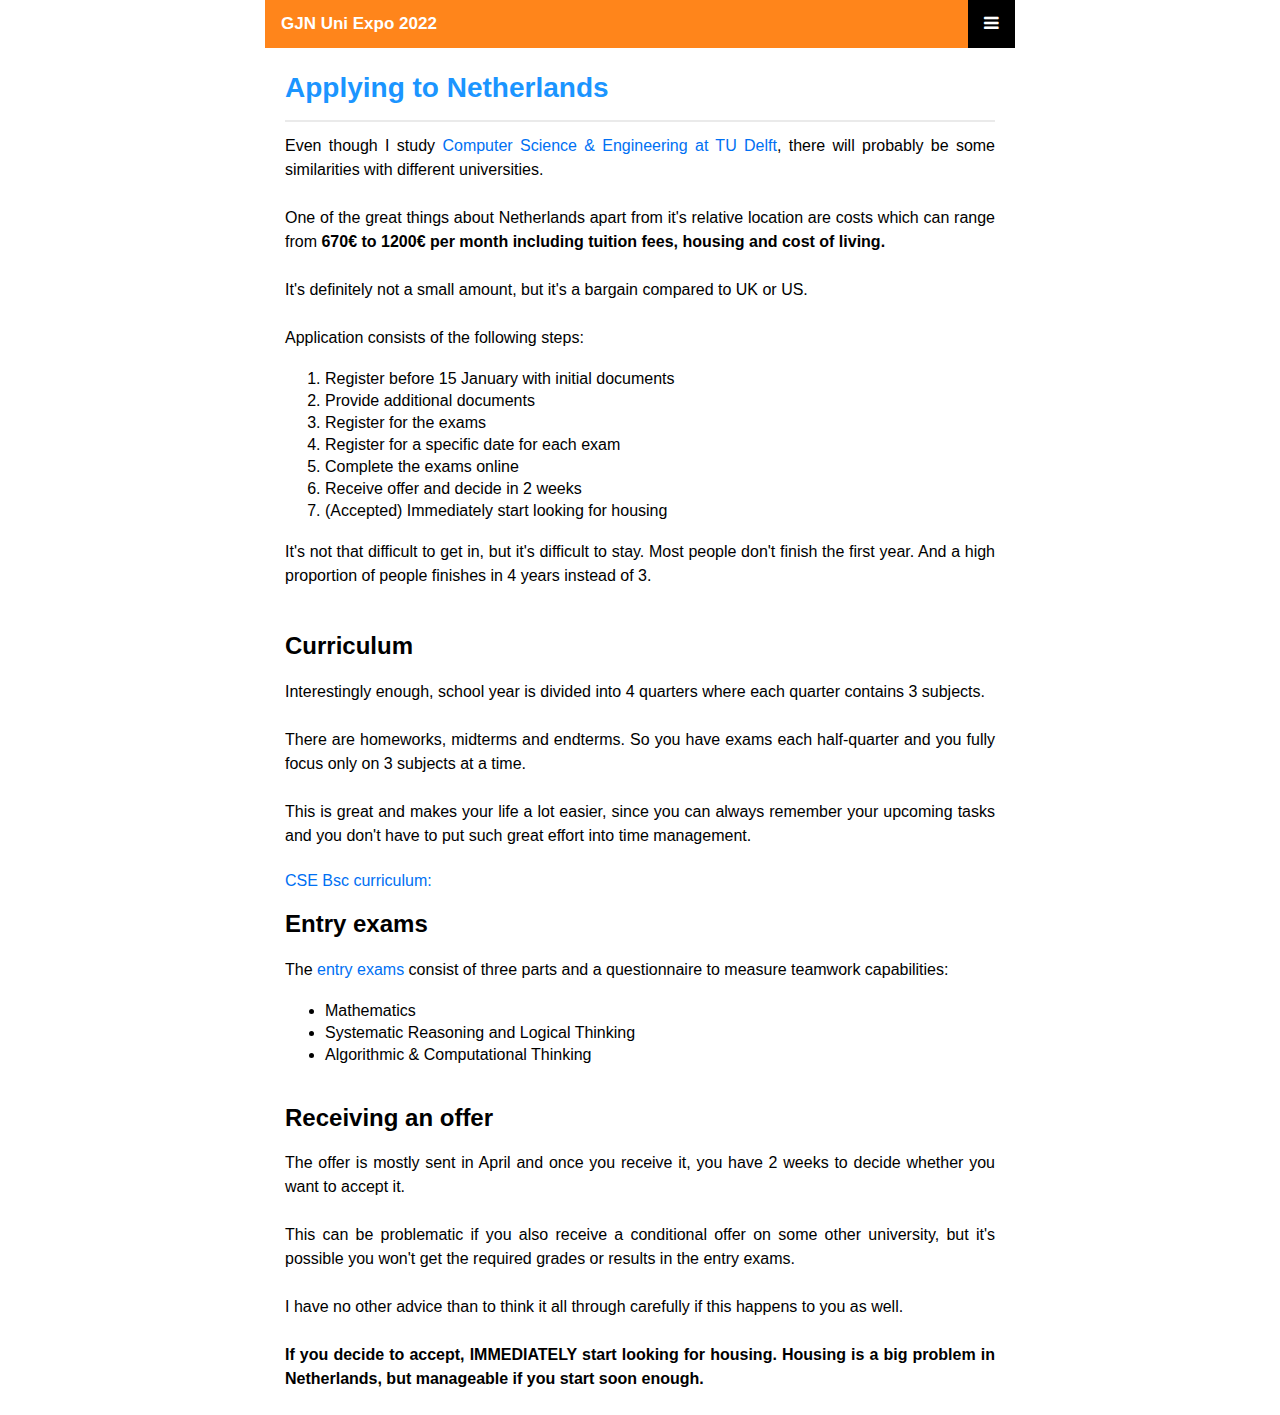
==== pages/apply.html @ 058799bd "Add: All content apart from the personal exp and gap year" ====
<!DOCTYPE html>
<head>
    <meta charset="UTF-8">
    <meta name="viewport" content="width=device-width, initial-scale=1.0">
    <title>Adam Pazderka</title>
    <link rel="stylesheet" href="../global.css">
    <link rel="stylesheet" href="../navigation.css">
    <link rel="stylesheet" href="https://cdnjs.cloudflare.com/ajax/libs/font-awesome/4.7.0/css/font-awesome.min.css">
    <script src="../navigation.js"></script>
</head>
<html>
    <body>
        <!-- Navigation menu -->
        <div class="topnav">
            <a href="../index.html" class="active"><img src="" alt="">GJN Uni Expo 2022</a>
            <div id="myLinks">
                <a href="prepare.html">How to prepare</a>
                <a href="apply.html">Apply to Netherlands</a>
                <a href="experience.html">Personal Experience</a>
                <a href="gapYear.html">Gap Year</a>
                <a href="contact.html">Contact</a>
            </div>
            <a href="javascript:void(0);" class="icon" onclick="myFunction()">
              <i class="fa fa-bars"></i>
            </a>
          </div>
        <div class="content">
            <h1 class="title">Applying to Netherlands</h1>
            <div class="line-bottom"></div>
            <p>Even though I study <a href="https://www.tudelft.nl/onderwijs/opleidingen/bachelors/cse/bsc-computer-science-and-engineering">Computer Science & Engineering at TU Delft</a>, there will probably be some similarities with different universities.</p>
            <p>One of the great things about Netherlands apart from it's relative location are costs which can range from
                 <span style="font-weight: bold;">670€ to 1200€ per month including tuition fees, housing and cost of living.</span></p>
            <p>It's definitely not a small amount, but it's a bargain compared to UK or US.</p>
            <p style="margin-bottom: 0.25rem;">Application consists of the following steps:</p>
            <ol>
                <li>Register before 15 January with initial documents</li>
                <li>Provide additional documents</li>
                <li>Register for the exams</li>
                <li>Register for a specific date for each exam</li>
                <li>Complete the exams online</li>
                <li>Receive offer and decide in 2 weeks</li>
                <li>(Accepted) Immediately start looking for housing</li>
            </ol>
            <p>It's not that difficult to get in, but it's difficult to stay. Most people don't finish the first year. And a high proportion of people finishes in 4 years instead of 3.</p>
            
            <h2>Curriculum</h2>
            <p>Interestingly enough, school year is divided into 4 quarters where each quarter contains 3 subjects.</p>
            <p>There are homeworks, midterms and endterms. So you have exams each half-quarter and you fully focus only on 3 subjects at a time.</p>
            <p>This is great and makes your life a lot easier, since you can always remember your upcoming tasks and you don't have to put such great effort into
                time management.
            </p>
            <a href="https://www.tudelft.nl/en/education/programmes/bachelors/cse/bachelor-of-computer-science-and-engineering/curriculum">CSE Bsc curriculum:</a>
            <img src="https://d2k0ddhflgrk1i.cloudfront.net/TUDelft/Onderwijs/Opleidingen/Bachelor/Computer%20science%20engineering/20190827%20Modulekaart%20CSE%20versie%202-1.jpg" alt="">

            <h2>Entry exams</h2>
            <p style="margin-bottom: 0.25rem;">The <a href="https://www.tudelft.nl/en/education/programmes/bachelors/cse/bachelor-of-computer-science-and-engineering/selection-procedure">entry exams</a>
                 consist of three parts and a questionnaire to measure teamwork capabilities:</p>
            <ul>
                <li>Mathematics</li>
                <li>Systematic Reasoning and Logical Thinking</li>
                <li>Algorithmic & Computational Thinking</li>
            </ul>

            
            <h2>Receiving an offer</h2>
            <p>The offer is mostly sent in April and once you receive it, you have 2 weeks to decide whether you want to accept it.</p>
            <p>This can be problematic if you also receive a conditional offer on some other university, but it's possible you won't get the required grades or results in the entry exams.</p>
            <p>I have no other advice than to think it all through carefully if this happens to you as well.</p>
            <p style="font-weight: bold;">If you decide to accept, IMMEDIATELY start looking for housing. Housing is a big problem in Netherlands, but manageable if you start soon enough.</p>
        </div>
    </body>
</html>
---- global.css ----
html,
body {
    padding: 0;
    margin: 0;
    font-family: -apple-system, BlinkMacSystemFont, Segoe UI, Roboto, Oxygen,
        Ubuntu, Cantarell, Fira Sans, Droid Sans, Helvetica Neue, sans-serif;
    scrollbar-width: none;
}

.content {
    max-width: 750px;
    min-width: 300px;
    margin: 0 auto;
    padding: 0 20px 0 20px;
    display: flex;
    flex-flow: column nowrap;
    align-items: stretch;
}

.title {
    display: inline-block;
    min-height: 3rem;
    padding: 0 0 0 0;
    margin: 1.5rem 0 0 0;
    color: #1B95FF;
    font-size: 1.75rem;
}

.line-bottom {
    width: 100%; 
    height: 2px; 
    border-bottom: 2px solid #eaeaea; 
    margin: 0 0 0.75rem;
}

p {
    line-height: 1.5rem;
    margin: 0 0 1.5rem;
    text-align: justify;
    text-justify: inter-word;
}

a {
    color: #0070f3;
    text-decoration: none;
}

a:hover {
    text-decoration: underline;
}

.personal-img {
    object-fit: contain;
    max-width: 500px;
    width: 100%;
    margin: 0 auto 4rem;
}

li {
    margin-bottom: 0.25rem;
}

  
* {
    box-sizing: border-box;
}
---- navigation.css ----
/* Style the navigation menu */
 .topnav {
    overflow: hidden;
    background-color: #333;
    position: relative;
    max-width: 750px;
    margin: 0 auto;
}
  
  /* Hide the links inside the navigation menu (except for logo/home) */
.topnav #myLinks {
    display: none;
}
  
  /* Style navigation menu links */
.topnav a {
    color: white;
    padding: 14px 16px;
    text-decoration: none;
    font-size: 17px;
    display: block;
}
  
  /* Style the hamburger menu */
.topnav a.icon {
    background: black;
    display: block;
    position: absolute;
    right: 0;
    top: 0;
}
  
  /* Add a grey background color on mouse-over */
.topnav a:hover {
    background-color: #ddd;
    color: black;
}
  
  /* Style the active link (or home/logo) */
.active {
    background-color: #FF851B;
    color: white;
    font-weight: bold;
}
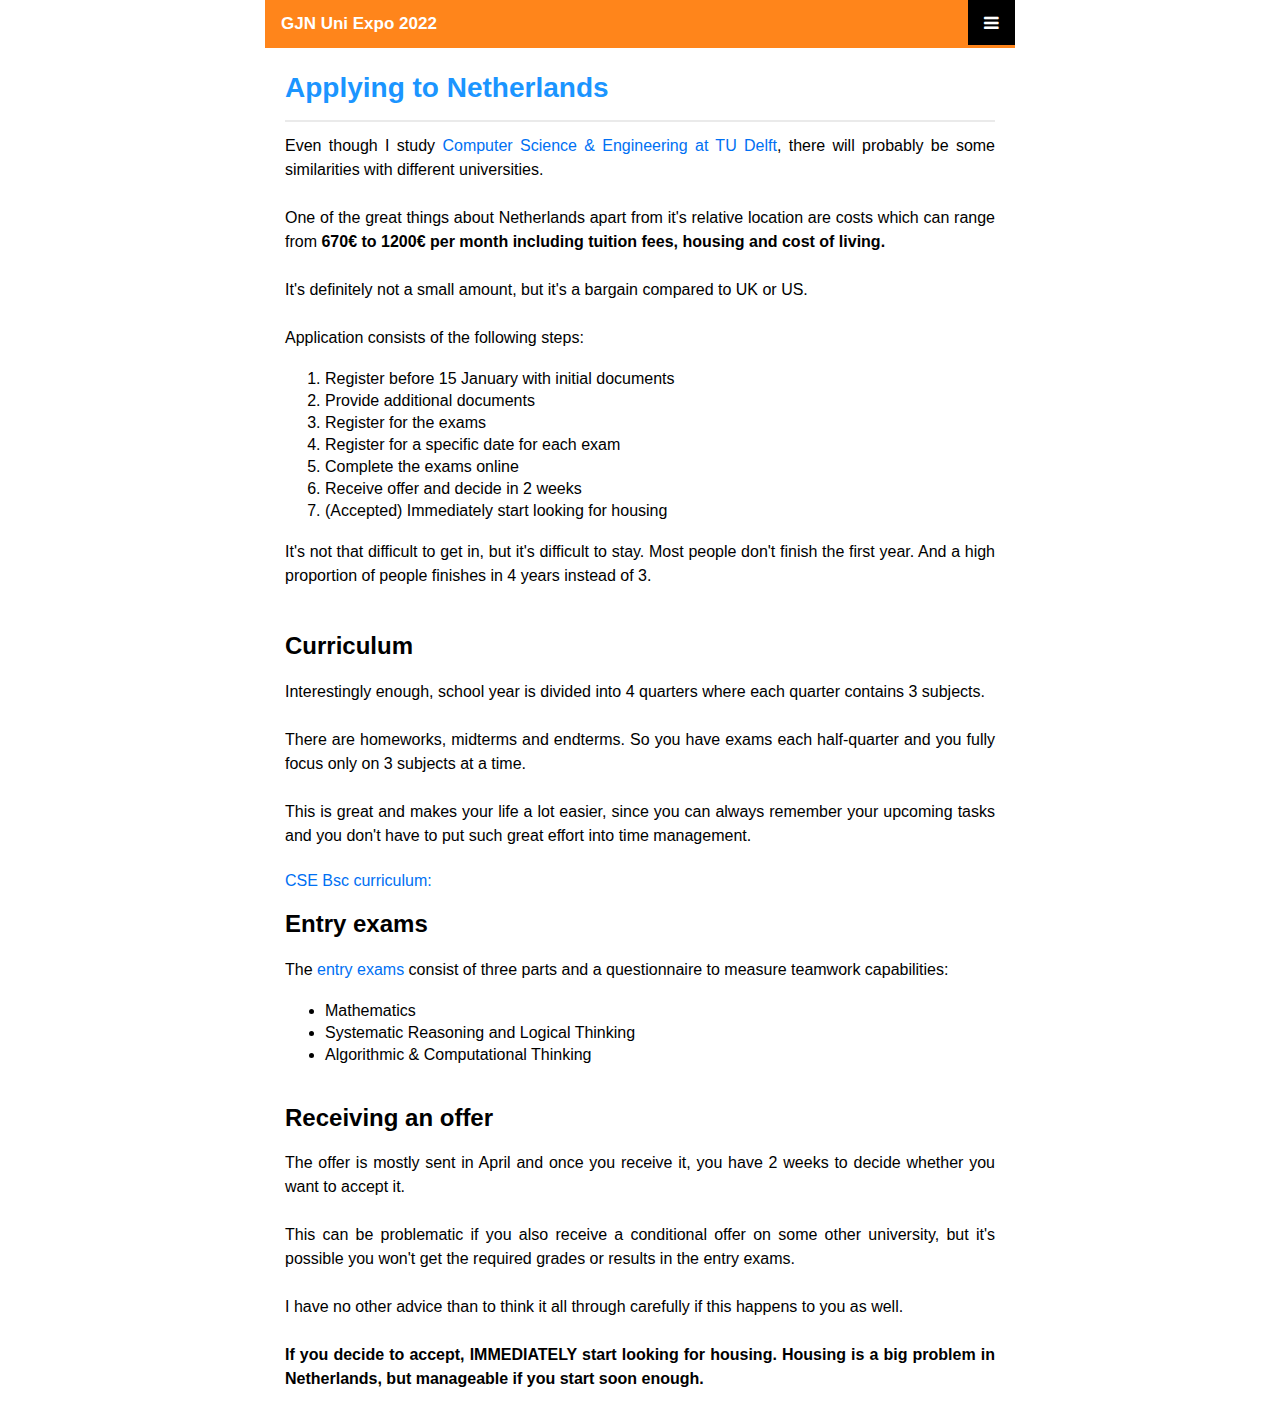
==== commit 427ee705: "Fix: Github pages doesn't like doctype" ====
--- a/pages/apply.html
+++ b/pages/apply.html
@@ -1,4 +1,3 @@
-<!DOCTYPE html>
 <head>
     <meta charset="UTF-8">
     <meta name="viewport" content="width=device-width, initial-scale=1.0">
